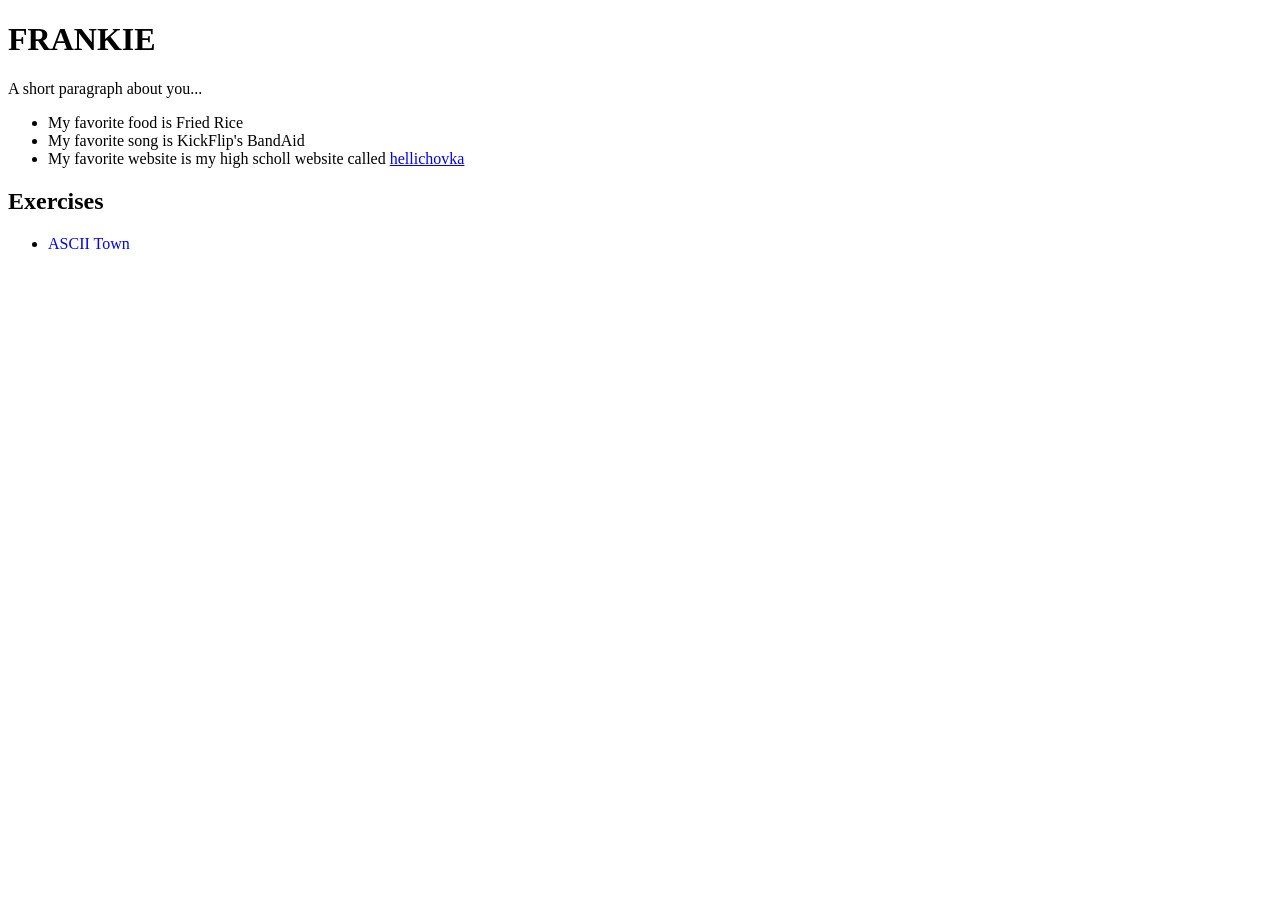
==== index.html @ 87dcdc58 "changes" ====
<!DOCTYPE html>
<html>

<head>
  <title>frankie | UI Design Programming 1</title>
  <meta charset="utf-8" />
</head>

<body>

  <!-- this is where my code is-->
  <div id="grid">
    <div id="left-column" class="scroll">  

      <!-- my favorite pokemon -->
      <!-- <img src="https://archives.bulbagarden.net/media/upload/2/24/Spr_2c_054.png" alt="Psyduck" /> -->

      <!-- about me-->
      <h1>FRANKIE</h1>  
      <p class="desc">A short paragraph about you...</p>
      <ul>
        <li>My favorite food is Fried Rice</li>
        <li>My favorite song is KickFlip's BandAid</li>
        <li>My favorite website is my high scholl website called <a href="https://www.hellichovka.cz/">hellichovka</a></li>
      </ul>

      <h2>Exercises</h2>
      <ul>
        <li><a href="exterior-frankiengo.html" style="text-decoration:none">ASCII Town</a></li>
      </ul>
    </div>
  </div>
</body>
</html>
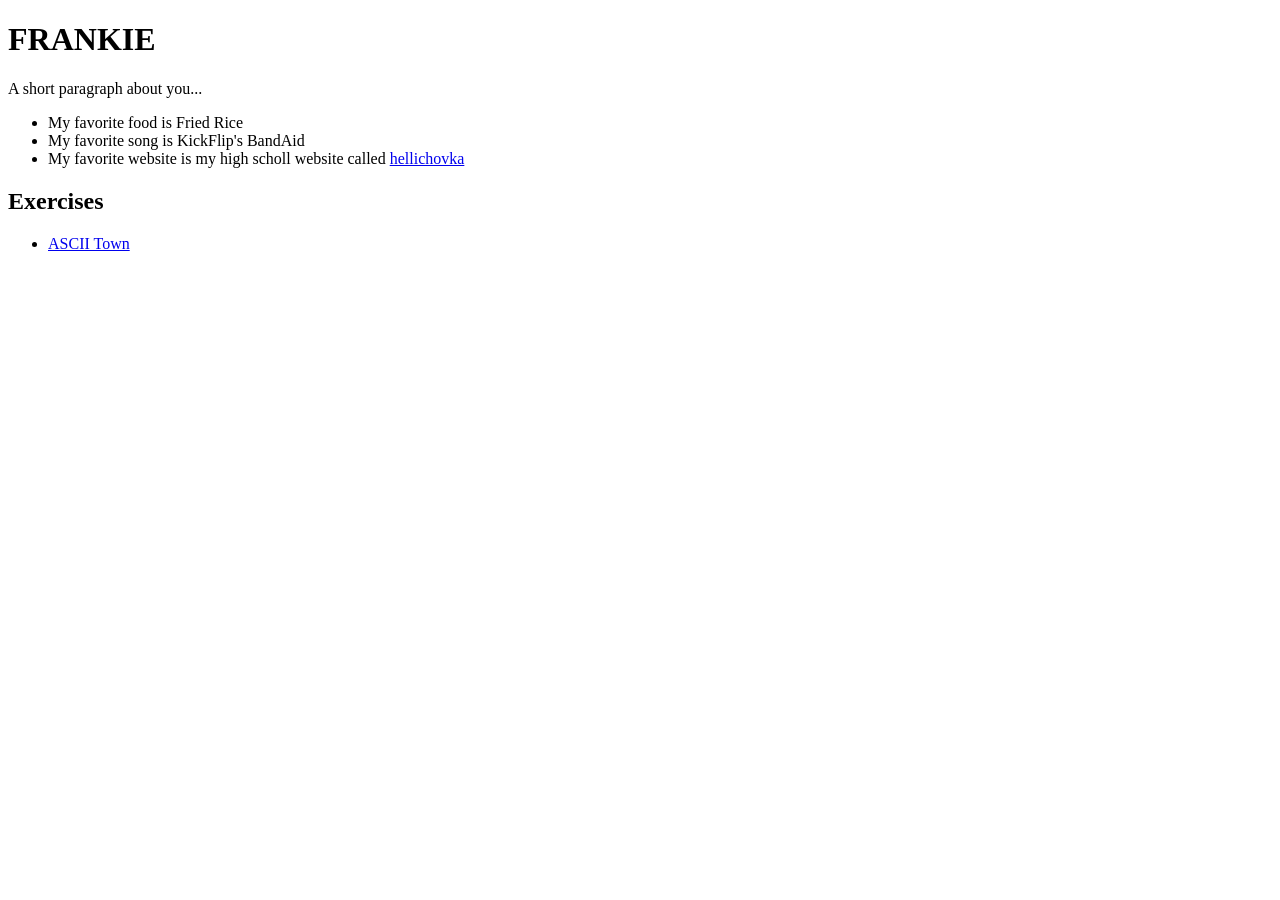
==== commit 73e54bca: "Update index.html" ====
--- a/index.html
+++ b/index.html
@@ -25,11 +25,13 @@
         <li>My favorite website is my high scholl website called <a href="https://www.hellichovka.cz/">hellichovka</a></li>
       </ul>
 
-      <h2>Exercises</h2>
-      <ul>
-        <li><a href="exterior-frankiengo.html" style="text-decoration:none">ASCII Town</a></li>
-      </ul>
     </div>
   </div>
 </body>
-</html>+</html>
+      <h2>Exercises</h2>
+      <ul>
+        <li>
+          <a href="ascii_town/exterior-frankiengo.html">ASCII Town</a>
+        </li>
+      </ul>
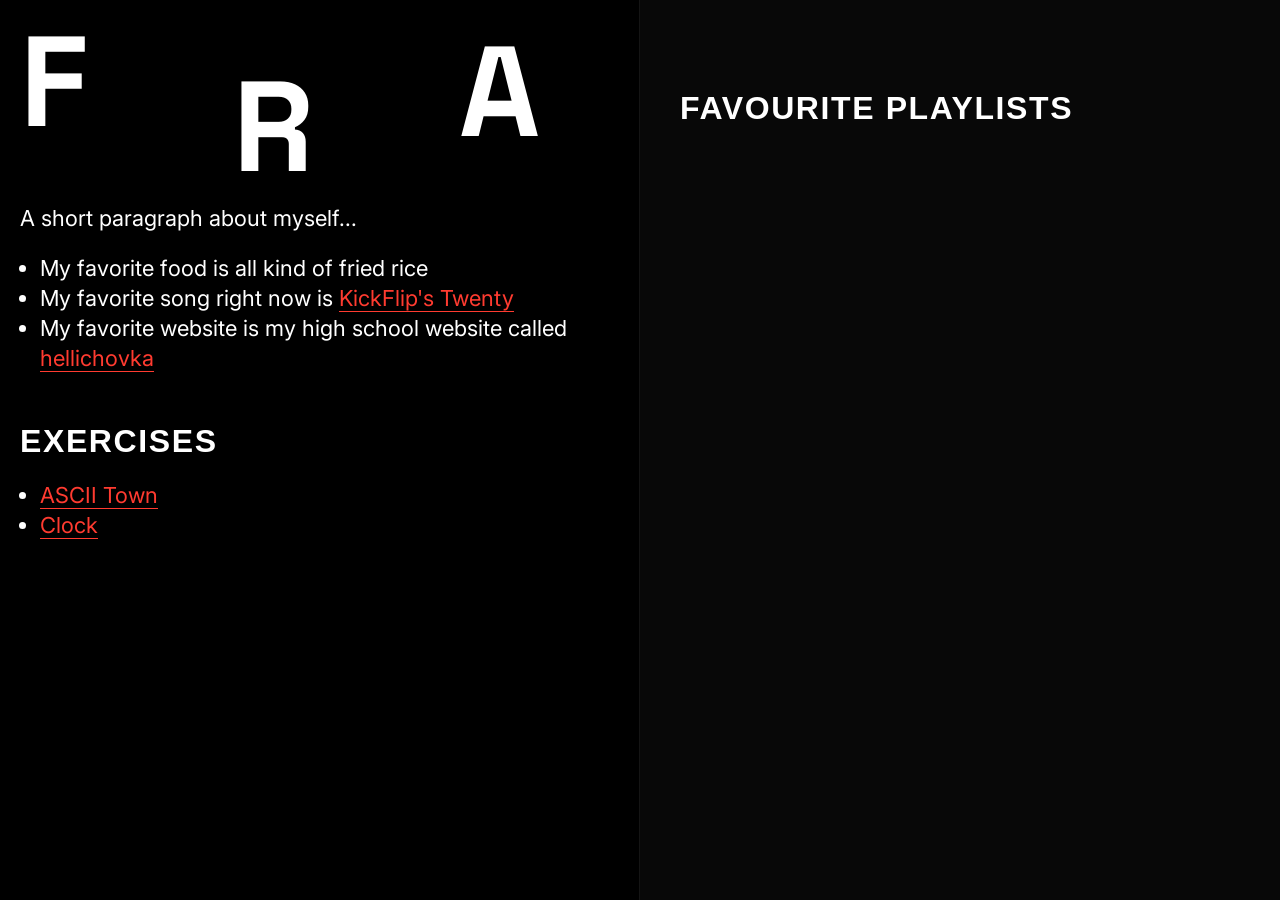
==== commit f5568a98: "adding clock and css" ====
--- a/index.html
+++ b/index.html
@@ -1,37 +1,84 @@
-  
 <!DOCTYPE html>
 <html>
 
 <head>
   <title>frankie | UI Design Programming 1</title>
   <meta charset="utf-8" />
+  <link rel="stylesheet" href="assets/style.css">
+  <link rel="preconnect" href="https://fonts.googleapis.com">
+<link rel="preconnect" href="https://fonts.gstatic.com" crossorigin>
+<link href="https://fonts.googleapis.com/css2?family=Inter:wght@300;400;500;700&display=swap" rel="stylesheet">
+<link href="https://fonts.googleapis.com/css2?family=Space+Grotesk:wght@300;400;500;700&display=swap" rel="stylesheet">
 </head>
 
 <body>
 
-  <!-- this is where my code is-->
-  <div id="grid">
-    <div id="left-column" class="scroll">  
+<div id="grid">
 
-      <!-- my favorite pokemon -->
-      <!-- <img src="https://archives.bulbagarden.net/media/upload/2/24/Spr_2c_054.png" alt="Psyduck" /> -->
+  <div id="left-column" class="scroll">
 
-      <!-- about me-->
-      <h1>FRANKIE</h1>  
-      <p class="desc">A short paragraph about you...</p>
-      <ul>
-        <li>My favorite food is Fried Rice</li>
-        <li>My favorite song is KickFlip's BandAid</li>
-        <li>My favorite website is my high scholl website called <a href="https://www.hellichovka.cz/">hellichovka</a></li>
-      </ul>
+    <h1 class="name">
+      <span>F</span>
+      <span>R</span>
+      <span>A</span>
+      <span>N</span>
+      <span>K</span>
+      <span>I</span>
+      <span>E</span>
+    </h1>
+    <p class="desc">
+      A short paragraph about myself...
+    </p>
 
-    </div>
+    <ul>
+      <li>My favorite food is all kind of fried rice</li>
+
+      <li>
+        My favorite song right now is
+        <a href="https://youtu.be/Gt0wRAFpwvg?si=au673shDCRI_ohNx">
+          KickFlip's Twenty
+        </a>
+      </li>
+
+      <li>
+        My favorite website is my high school website called
+        <a href="https://www.hellichovka.cz/">
+          hellichovka
+        </a>
+      </li>
+    </ul>
+
+    <h2>Exercises</h2>
+
+    <ul>
+      <li>
+        <a href="ascii_town/exterior-frankiengo.html">
+          ASCII Town
+        </a>
+      </li>
+
+      <li>
+        <a href="clock/index.html">
+          Clock
+        </a>
+      </li>
+    </ul>
+
   </div>
+
+  <div id="right-column" class="scroll">
+
+    <h2>Favourite playlists</h2>
+
+    <iframe data-testid="embed-iframe" style="border-radius:12px" src="https://open.spotify.com/embed/playlist/6Q8PaGt6TtAZLjUqucsYvP?utm_source=generator" width="100%" height="352" frameBorder="0" allowfullscreen="" allow="autoplay; clipboard-write; encrypted-media; fullscreen; picture-in-picture" loading="lazy"></iframe>
+
+    <iframe data-testid="embed-iframe" style="border-radius:12px" src="https://open.spotify.com/embed/playlist/2VbXQmatsjcfj83crdgCqp?utm_source=generator" width="100%" height="352" frameBorder="0" allowfullscreen="" allow="autoplay; clipboard-write; encrypted-media; fullscreen; picture-in-picture" loading="lazy"></iframe>
+
+    <iframe data-testid="embed-iframe" style="border-radius:12px" src="https://open.spotify.com/embed/playlist/41AZAmuRRW3IebqAq4wl95?utm_source=generator" width="100%" height="352" frameBorder="0" allowfullscreen="" allow="autoplay; clipboard-write; encrypted-media; fullscreen; picture-in-picture" loading="lazy"></iframe>
+
+  </div>
+
+</div>
+
 </body>
-</html>
-      <h2>Exercises</h2>
-      <ul>
-        <li>
-          <a href="ascii_town/exterior-frankiengo.html">ASCII Town</a>
-        </li>
-      </ul>+</html>
--- a/assets/style.css
+++ b/assets/style.css
@@ -0,0 +1,133 @@
+* {
+	margin:  0px;
+	padding:  0px;
+	box-sizing: border-box;
+}
+
+.name {
+	display:flex;
+	gap:30px;
+	font-family:'Space Grotesk', sans-serif;
+	font-size:8rem;
+	font-weight:700;
+}
+
+.name span:nth-child(1){
+	transform:translateY(-20px);
+}
+
+.name span:nth-child(2){
+	transform:translateY(25px);
+}
+
+.name span:nth-child(3){
+	transform:translateY(-10px);
+}
+
+.name span:nth-child(4){
+	transform:translateY(40px);
+}
+
+.name span:nth-child(5){
+	transform:translateY(-30px);
+}
+
+.name span:nth-child(6){
+	transform:translateY(15px);
+}
+
+.name span:nth-child(7){
+	transform:translateY(-5px);
+}
+/* adjusting fonts */
+body {
+	background: #000;
+	color: #fff;
+
+	font-family: 'Inter', sans-serif;
+}
+
+a {
+	color: #ff3b30;
+	text-decoration: none;
+	border-bottom: 1px solid #ff3b30;
+}
+
+a:hover {
+	color: white;
+	border-bottom-color: white;
+}
+
+h1 {
+    font-size: 7rem;
+    font-weight: 700;
+    letter-spacing: 0.9em;
+}
+
+p, li {
+	font-size:  22px;
+	line-height: 30px;
+}
+
+/* adjusting spacing */
+
+#left-column {
+	padding: 20px;
+}
+
+h1, p {
+	margin-bottom:  20px;
+}
+
+ul, ol {
+	margin-left: 20px;
+}
+
+img {
+	max-width: 100%;
+	height:  auto;
+}
+
+/* uncomment the code below to set the grid */
+
+#grid {
+	display: grid;
+	grid-template-columns: 1fr 1fr;
+	height: 100vh;
+}
+
+.scroll {
+	padding: 60px;
+	height: 100vh;
+	overflow-y: auto;
+}
+
+#left-column {
+	border-right: 1px solid rgba(255,255,255,.08);
+}
+
+h1 {
+    font-family: 'Space Grotesk', sans-serif;
+    font-size: 8rem;
+    font-weight: 700;
+}
+
+h2 {
+    font-family: 'IBM Plex Sans', sans-serif;
+    font-size: 2rem;
+    font-weight: 700;
+    margin-top: 50px;
+    margin-bottom: 20px;
+
+    text-transform: uppercase;
+    letter-spacing: 0.05em;
+}
+
+#right-column {
+	padding: 40px;
+}
+
+#right-column {
+	background: rgba(255,255,255,.03);
+}
+
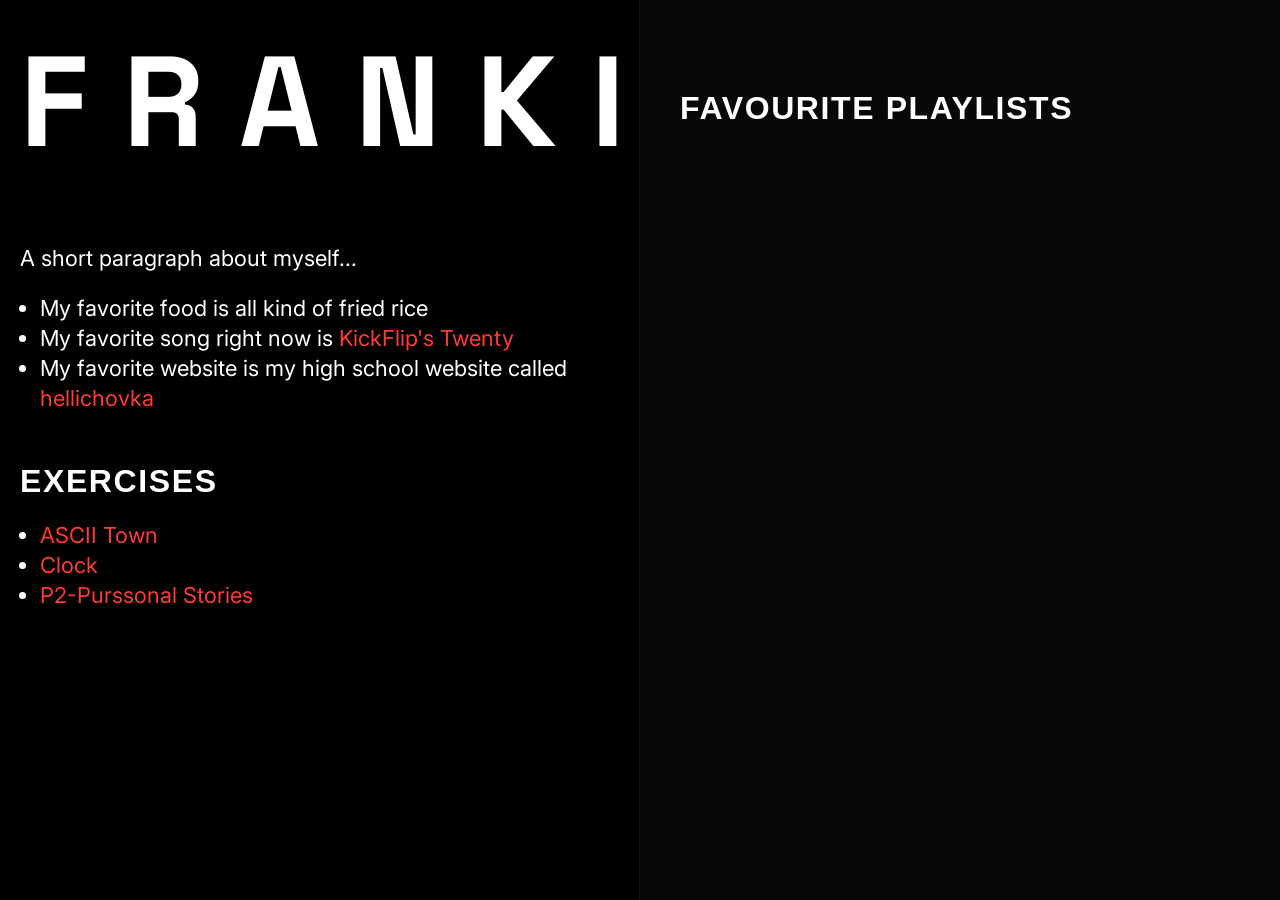
==== commit 3df54069: "p2 final" ====
--- a/index.html
+++ b/index.html
@@ -62,6 +62,12 @@
           Clock
         </a>
       </li>
+
+      <li>
+        <a href="purrsonal-stories/index.html">
+          P2-Purssonal Stories
+        </a>
+      </li>
     </ul>
 
   </div>
--- a/assets/style.css
+++ b/assets/style.css
@@ -12,33 +12,7 @@
 	font-weight:700;
 }
 
-.name span:nth-child(1){
-	transform:translateY(-20px);
-}
 
-.name span:nth-child(2){
-	transform:translateY(25px);
-}
-
-.name span:nth-child(3){
-	transform:translateY(-10px);
-}
-
-.name span:nth-child(4){
-	transform:translateY(40px);
-}
-
-.name span:nth-child(5){
-	transform:translateY(-30px);
-}
-
-.name span:nth-child(6){
-	transform:translateY(15px);
-}
-
-.name span:nth-child(7){
-	transform:translateY(-5px);
-}
 /* adjusting fonts */
 body {
 	background: #000;
@@ -50,25 +24,40 @@
 a {
 	color: #ff3b30;
 	text-decoration: none;
-	border-bottom: 1px solid #ff3b30;
 }
 
 a:hover {
 	color: white;
-	border-bottom-color: white;
+	opacity: 1;
 }
 
-h1 {
-    font-size: 7rem;
-    font-weight: 700;
-    letter-spacing: 0.9em;
+.name {
+	display: flex;
+	align-items: center;
+	gap: 35px;
+
+	font-family: 'Space Grotesk', sans-serif;
+	font-size: 8rem;
+	font-weight: 700;
+
+	margin-bottom: 60px;
 }
 
+.name span {
+	display: inline-block;
+}
 p, li {
 	font-size:  22px;
 	line-height: 30px;
 }
 
+.name span {
+	transition: transform .3s ease;
+}
+
+.name span:hover {
+	transform: translateY(-15px) rotate(10deg);
+}
 /* adjusting spacing */
 
 #left-column {
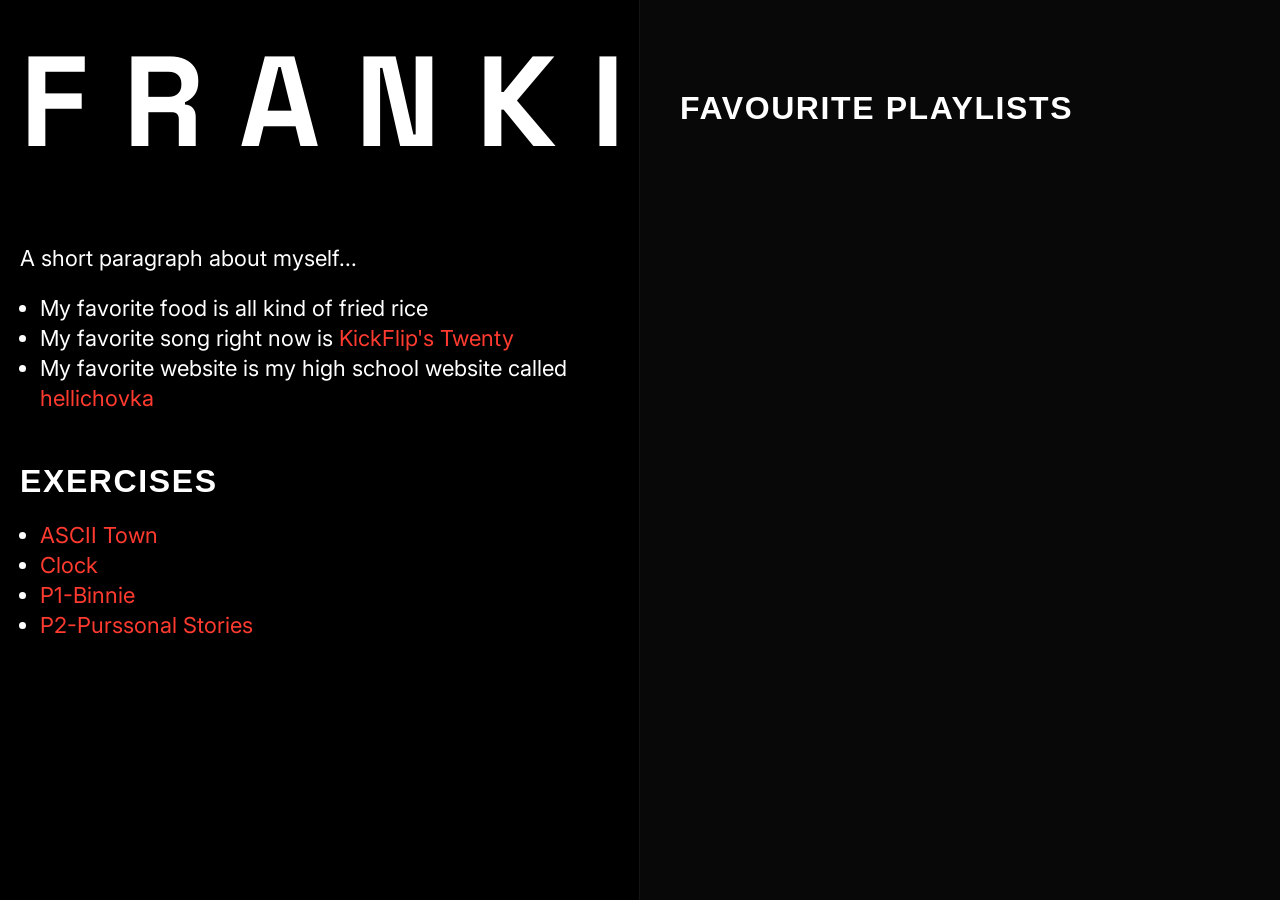
==== commit db7a5437: "Update index.html" ====
--- a/index.html
+++ b/index.html
@@ -64,6 +64,12 @@
       </li>
 
       <li>
+        <a href="https://www.figma.com/proto/eWHlExMmnnpUWDvRZ6Ej4s/Frankie---P1?node-id=15-52&t=knXyvSvjr3QIxbUJ-1&scaling=scale-down&content-scaling=fixed&page-id=0%3A1&starting-point-node-id=15%3A52&show-proto-sidebar=1">
+          P1-Binnie
+        </a>
+      </li>
+
+      <li>
         <a href="purrsonal-stories/index.html">
           P2-Purssonal Stories
         </a>
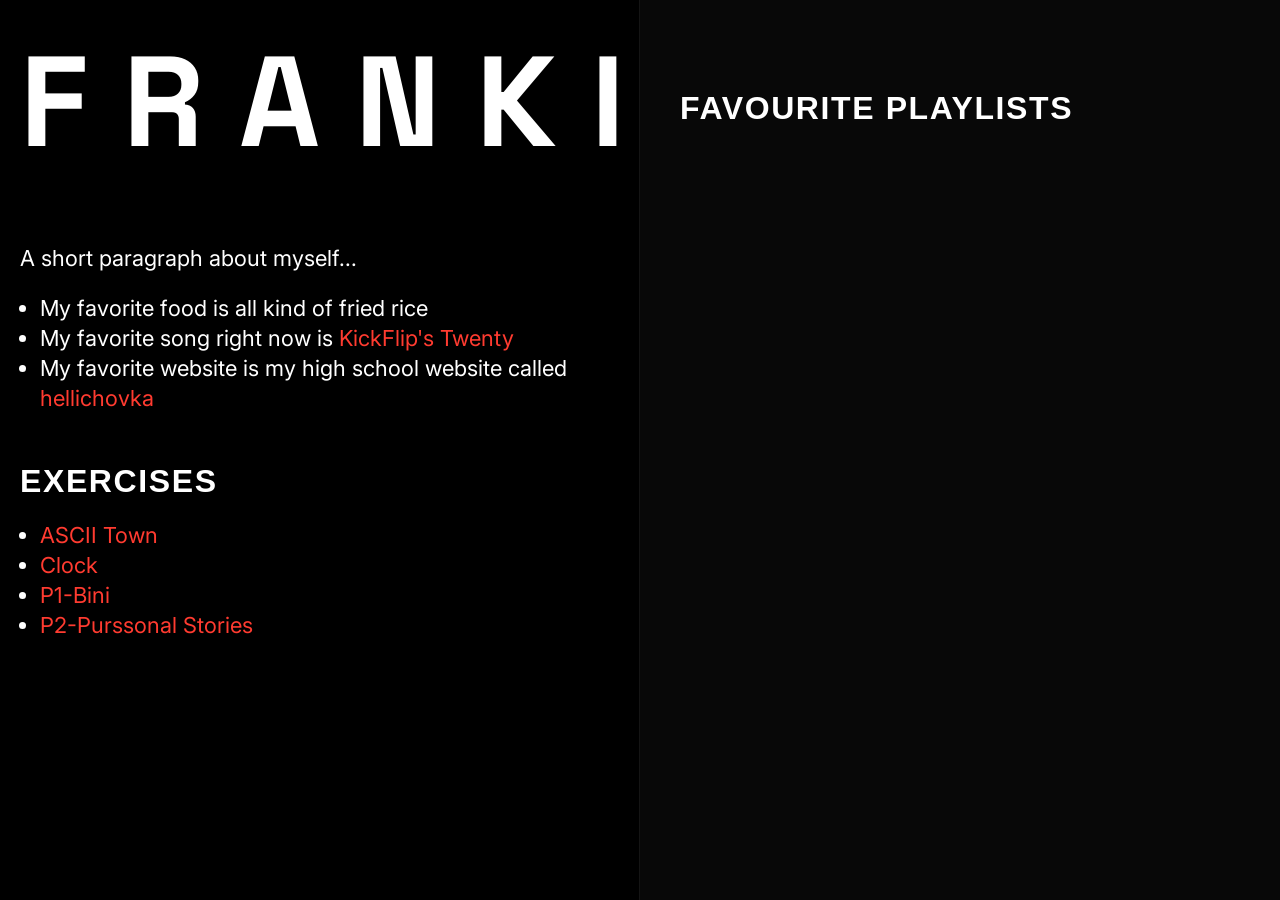
==== commit 2d4b978e: "corresction" ====
--- a/index.html
+++ b/index.html
@@ -65,7 +65,7 @@
 
       <li>
         <a href="https://www.figma.com/proto/eWHlExMmnnpUWDvRZ6Ej4s/Frankie---P1?node-id=15-52&t=knXyvSvjr3QIxbUJ-1&scaling=scale-down&content-scaling=fixed&page-id=0%3A1&starting-point-node-id=15%3A52&show-proto-sidebar=1">
-          P1-Binnie
+          P1-Bini
         </a>
       </li>
 
